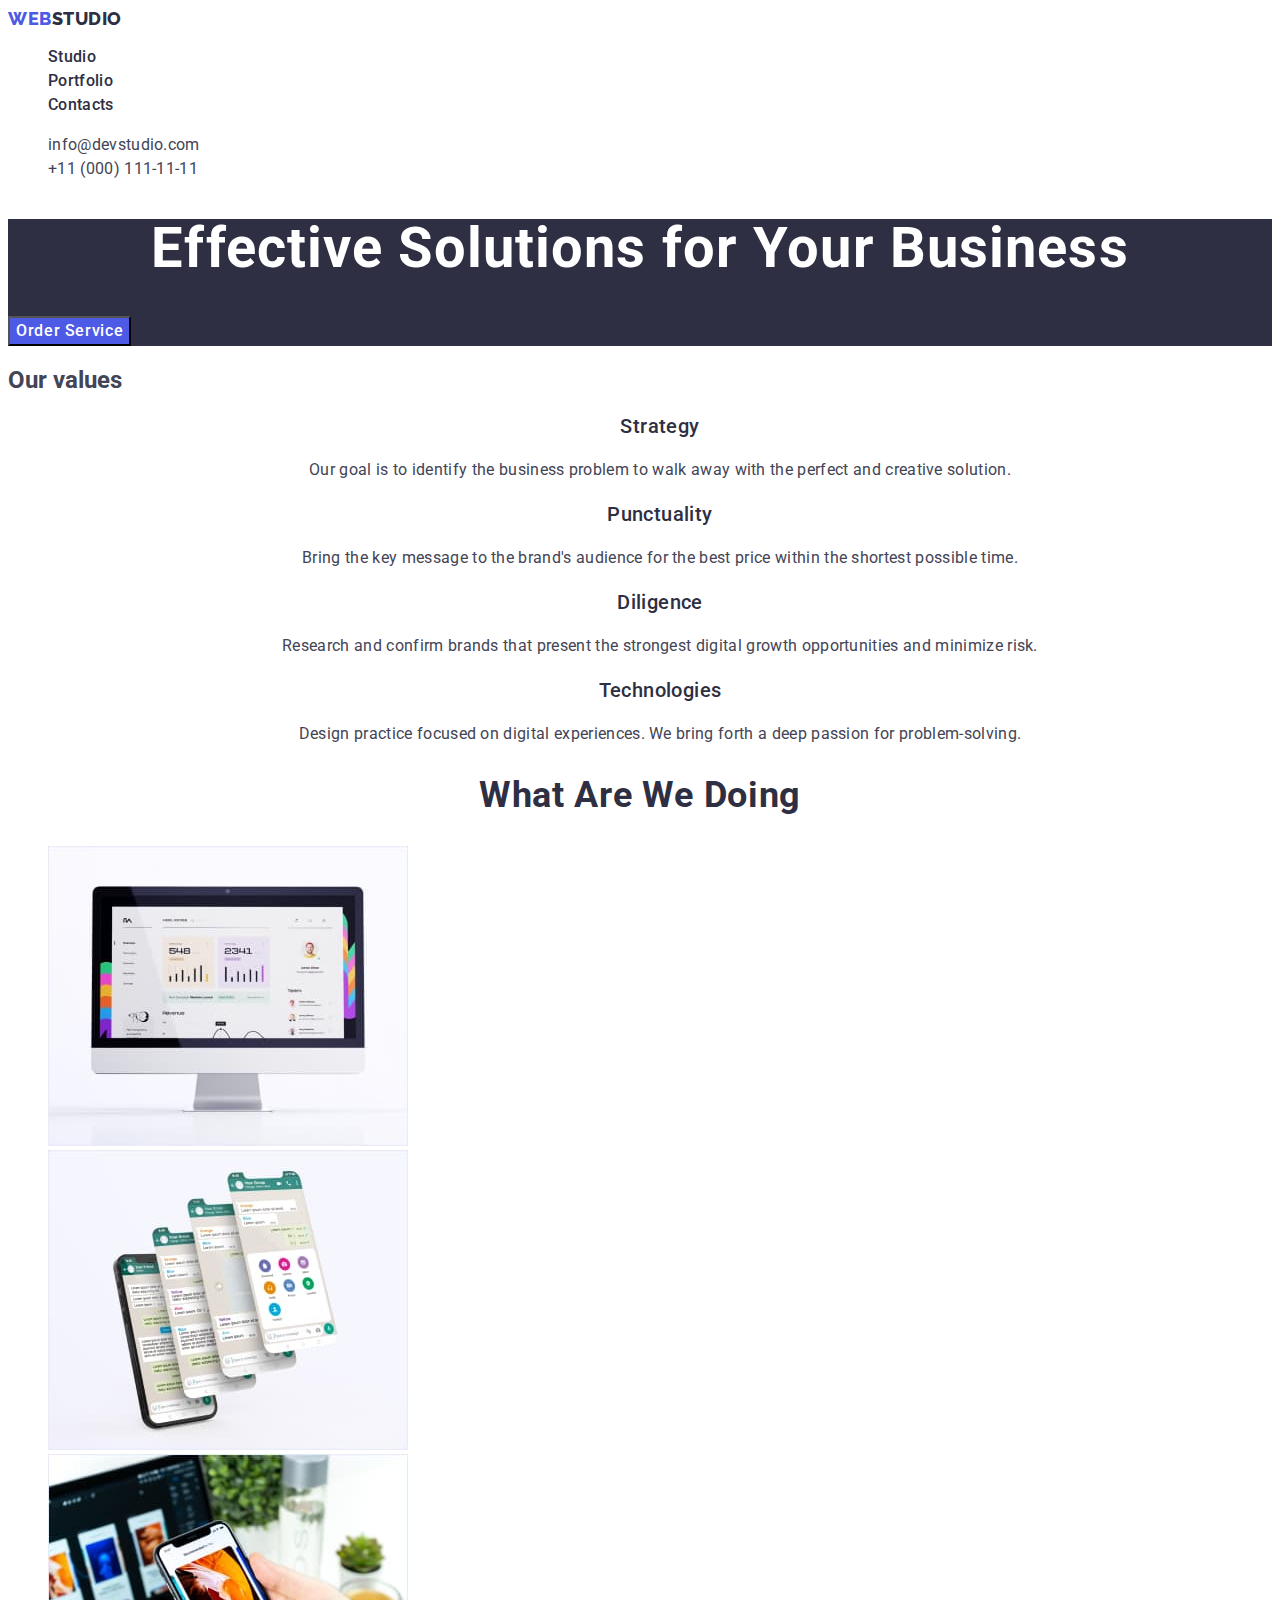
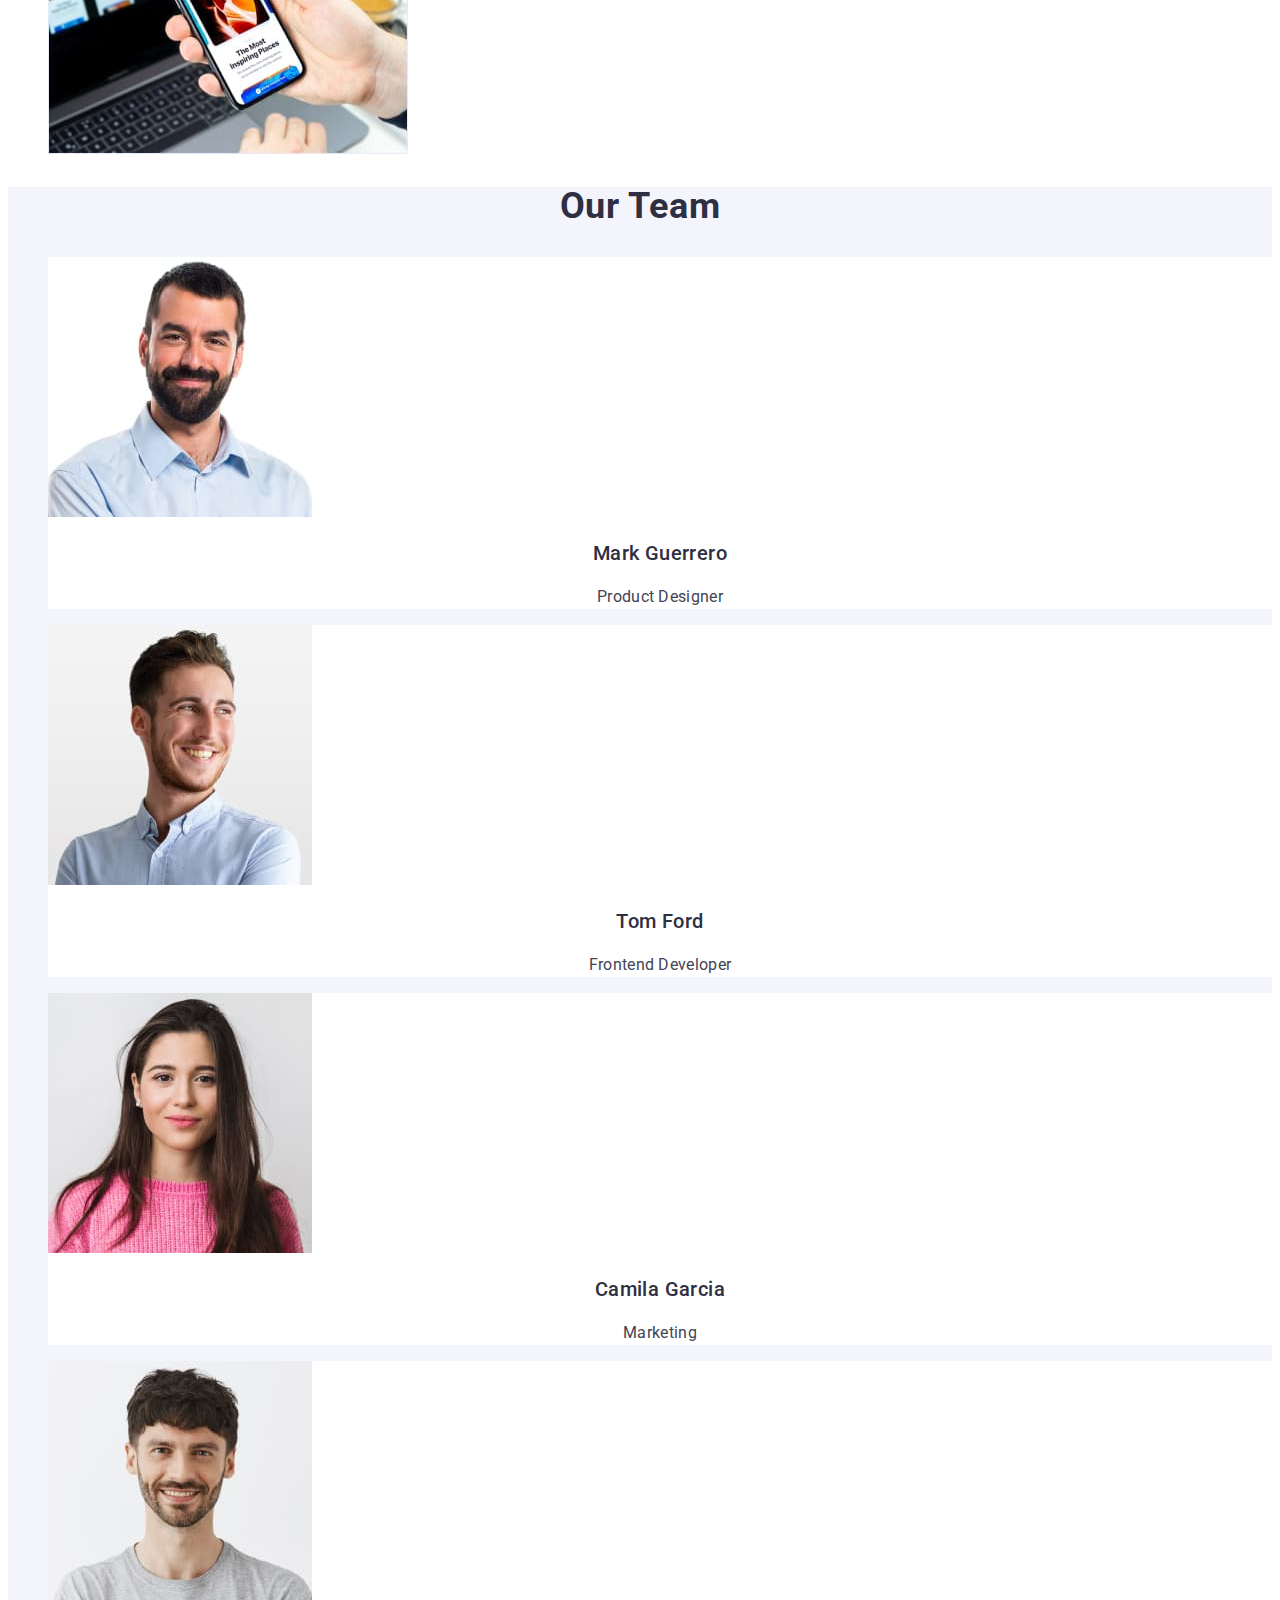
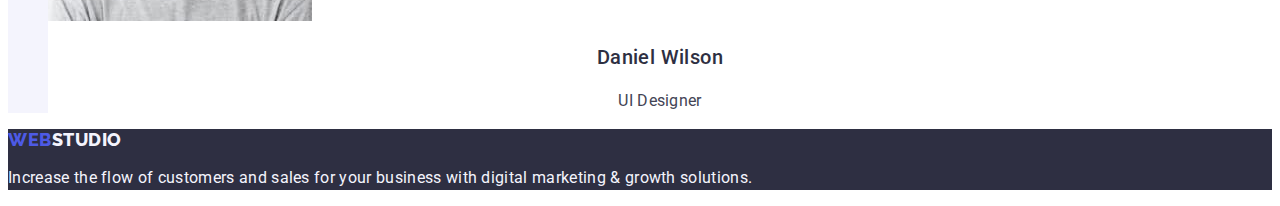
==== index.html @ 51869959 "Initial commit" ====
<!DOCTYPE html>
<html lang="en">
  <head>
    <meta charset="UTF-8" />
    <meta http-equiv="X-UA-Compatible" content="IE=edge" />
    <meta name="viewport" content="width=device-width, initial-scale=1.0" />
    <title>Web Studio</title>
    <link rel="preconnect" href="https://fonts.googleapis.com" />
    <link rel="preconnect" href="https://fonts.gstatic.com" crossorigin />
    <link
      href="https://fonts.googleapis.com/css2?family=Raleway:wght@800&family=Roboto:wght@400;500;700;900&display=swap"
      rel="stylesheet"
    />
    <link rel="stylesheet" href="./css/styles.css" />
  </head>
  <body>
    <!-- HEADER -->
    <header>
      <nav>
        <a class="link logo" href="./index.html"
          >Web<span class="logo-studio">Studio</span></a
        >
        <ul class="list">
          <li>
            <a class="link menu-item" href="./index.html">Studio</a>
          </li>
          <li>
            <a class="link menu-item" href="./portfolio.html">Portfolio</a>
          </li>
          <li>
            <a class="link menu-item" href="">Contacts</a>
          </li>
        </ul>
      </nav>
      <address class="contact">
        <ul class="list contact-list">
          <li>
            <a class="link contact-item" href="mailto:info@devstudio.com"
              >info@devstudio.com</a
            >
          </li>
          <li>
            <a class="link contact-item" href="tel:+110001111111"
              >+11 (000) 111-11-11</a
            >
          </li>
        </ul>
      </address>
    </header>
    <main>
      <!-- HERO -->
      <section class="hero">
        <h1 class="hero-topic">Effective Solutions for Your Business</h1>
        <button class="btn-hero" type="button">Order Service</button>
      </section>
      <!-- VALUES -->
      <section>
        <h2>Our values</h2>
        <ul class="list">
          <li>
            <h3 class="section-secondary-topic">Strategy</h3>
            <p class="section-description">
              Our goal is to identify the business problem to walk away with the
              perfect and creative solution.
            </p>
          </li>
          <li>
            <h3 class="section-secondary-topic">Punctuality</h3>
            <p class="section-description">
              Bring the key message to the brand's audience for the best price
              within the shortest possible time.
            </p>
          </li>
          <li>
            <h3 class="section-secondary-topic">Diligence</h3>
            <p class="section-description">
              Research and confirm brands that present the strongest digital
              growth opportunities and minimize risk.
            </p>
          </li>
          <li>
            <h3 class="section-secondary-topic">Technologies</h3>
            <p class="section-description">
              Design practice focused on digital experiences. We bring forth a
              deep passion for problem-solving.
            </p>
          </li>
        </ul>
      </section>
      <!-- EXAMPLES WORK -->
      <section>
        <h2 class="section-primary-topic">What are we doing</h2>
        <ul class="list">
          <li>
            <img
              src="./images/what_are_we_doing/photo1.jpg"
              alt="Computer monitor with an example of a web page made by our company"
              width="360"
              height="300"
            />
          </li>
          <li>
            <img
              src="./images/what_are_we_doing/photo2.jpg"
              alt="smartphone with an example of an application made by our company"
              width="360"
              height="300"
            />
          </li>
          <li>
            <img
              src="./images/what_are_we_doing/photo3.jpg"
              alt="a laptop and a hand holds a smartphone in which application examples are open, the making of our company"
              width="360"
              height="300"
            />
          </li>
        </ul>
      </section>
      <!-- TEAM -->
      <section class="section-team">
        <h2 class="section-primary-topic">Our Team</h2>
        <ul class="list">
          <li class="team-item">
            <img
              src="./images/our_team/mark_guerrero.jpg"
              alt="photo of a company employee Mark Guerrero"
              width="264"
              height="260"
            />
            <h3 class="section-secondary-topic">Mark Guerrero</h3>
            <p class="section-description">Product Designer</p>
          </li>
          <li class="team-item">
            <img
              src="./images/our_team/tom_ford.jpg"
              alt="photo of a company employee Tom Ford"
              width="264"
              height="260"
            />
            <h3 class="section-secondary-topic">Tom Ford</h3>
            <p class="section-description">Frontend Developer</p>
          </li>
          <li class="team-item">
            <img
              src="./images/our_team/camila_garcia.jpg"
              alt="photo of a company employee Camila Garcia"
              width="264"
              height="260"
            />
            <h3 class="section-secondary-topic">Camila Garcia</h3>
            <p class="section-description">Marketing</p>
          </li>
          <li class="team-item">
            <img
              src="./images/our_team/daniel_wilson.jpg"
              alt="photo of a company employee Daniel Wilson"
              width="264"
              height="260"
            />
            <h3 class="section-secondary-topic">Daniel Wilson</h3>
            <p class="section-description">UI Designer</p>
          </li>
        </ul>
      </section>
    </main>
    <!-- FOOTER -->
    <footer class="footer">
      <a class="link logo" href="./index.html"
        >Web<span class="logo-studio logo-footer">Studio</span></a
      >
      <p class="footer-description">
        Increase the flow of customers and sales for your business with digital
        marketing & growth solutions.
      </p>
    </footer>
  </body>
</html>
---- css/styles.css ----
:root{
    --primary-color: #434455;
    --secondory-color: #2E2F42; 
    --primary-background: #FFFFFF;
    --sekondory-background: #2E2F42;
    --btn-hero-background: #4D5AE5;
    --active-color: #404BBF;
    --section-description-color: #434455;
    --footer-description-color: #F4F4FD;
    --hero-font-color: #FFFFFF;
    --btn-menu-color: #4D5AE5;
    --btn-menu-background: #F4F4FD;
    --active-font-color:#ffffff;
    --logo-font-color:#4d5ae5;
    --section-team-beckground: #F4F4FD;
}

body{
    font-family: 'Roboto', sans-serif;
    background: var(--primary-background);
    color: var(--primary-color);

}

.list {
    list-style: none;
}

.link {
    text-decoration: none;

}

/* ================= HEADER ====================== */
.logo{
    font-family: 'Raleway',sans-serif;
    font-style: normal;
    font-weight: 800;
    font-size: 18px;
    line-height: 1.17;
    letter-spacing: 0.03em;
    text-transform: uppercase;
    color: var(--logo-font-color);
}

.logo-studio{
   color: #2e2f42; 
}

.logo:hover,
.logo:focus {
    color: var(--active-color)
}

.menu-item {
    font-style: normal;
    font-weight: 500;
    font-size: 16px;
    line-height: 1.5;
    letter-spacing: 0.02em;
    color: var(--secondory-color);
}

.menu-item:hover,
.menu-item:focus {
    color: var(--active-color);
}

.contact {
    font-style: normal;
}

.contact-item {
    font-style: normal;
    font-weight: 400;
    font-size: 16px;
    line-height: 1.5;
    letter-spacing: 0.02em;
    color: var(--primary-color);
}
.contact-item:hover,
.contact-item:focus {
    color: var(--active-color);
}
/* ================= /HEADER ====================== */

/* ================= HERO ====================== */
.hero{
    background: var(--sekondory-background);
}
.hero-topic{
    font-style: normal;
    font-weight: 700;
    font-size: 56px;
    line-height: 1.07;
    text-align: center;
    letter-spacing: 0.02em;
    color: var(--hero-font-color);
}

.btn-hero{
    font-family: 'Roboto', sans-serif;
    font-weight: 500;
    font-size: 16px;
    line-height: 1.5;
    letter-spacing: 0.04em;
    color: var(--hero-font-color);
    background: var(--btn-hero-background);
    cursor: pointer;
}

.btn-hero:hover,
.btn-hero:focus {
    background: var(--active-color);
}
/* ================= /HERO ====================== */

/* ================= MAIN ====================== */
.section-secondary-topic{
    font-weight: 500;
    font-size: 20px;
    line-height: 1.2;
    text-align: center;
    letter-spacing: 0.02em;
    text-transform: capitalize;
    color: var(--secondory-color);
}

.section-description{
    font-size: 16px;
    line-height: 1.5;
    text-align: center;
    letter-spacing: 0.02em;
    color: var(--section-description-color);
}


.section-primary-topic{
    font-weight: 700;
    font-size: 36px;
    line-height: 1.11;
    text-align: center;
    letter-spacing: 0.02em;
    text-transform: capitalize;
    color: var(--secondory-color);
}

.section-team {
    background: var(--section-team-beckground);

}

.team-item{
    background-color: #FFFFFF;
}

/* ================= /MAIN ====================== */

/* ================= FOOTER ====================== */
.footer {
    background-color: var(--sekondory-background);
}
.footer-description {
    font-size: 16px;
    line-height: 1.5;
    letter-spacing: 0.02em;
    color: var(--footer-description-color);
}

.logo-footer{
    color:#f4f4fd;
}
/* ================= /FOOTER =====================FOOTER */


/* ================= PORTFOLIO =====================*/
.btn-menu{
    font-family: 'Roboto', sans-serif ;
    font-style: normal;
    font-weight: 500;
    font-size: 16px;
    line-height: 1.5;
    letter-spacing: 0.04em;
    color: var(--btn-menu-color);
    background: var(--btn-menu-background);
    cursor: pointer;
}

.btn-menu:hover,
.btn-menu:focus {
    color: var(--active-font-color);
    background: var(--active-color);
}

/* ================= /PORTFOLIO =====================*/
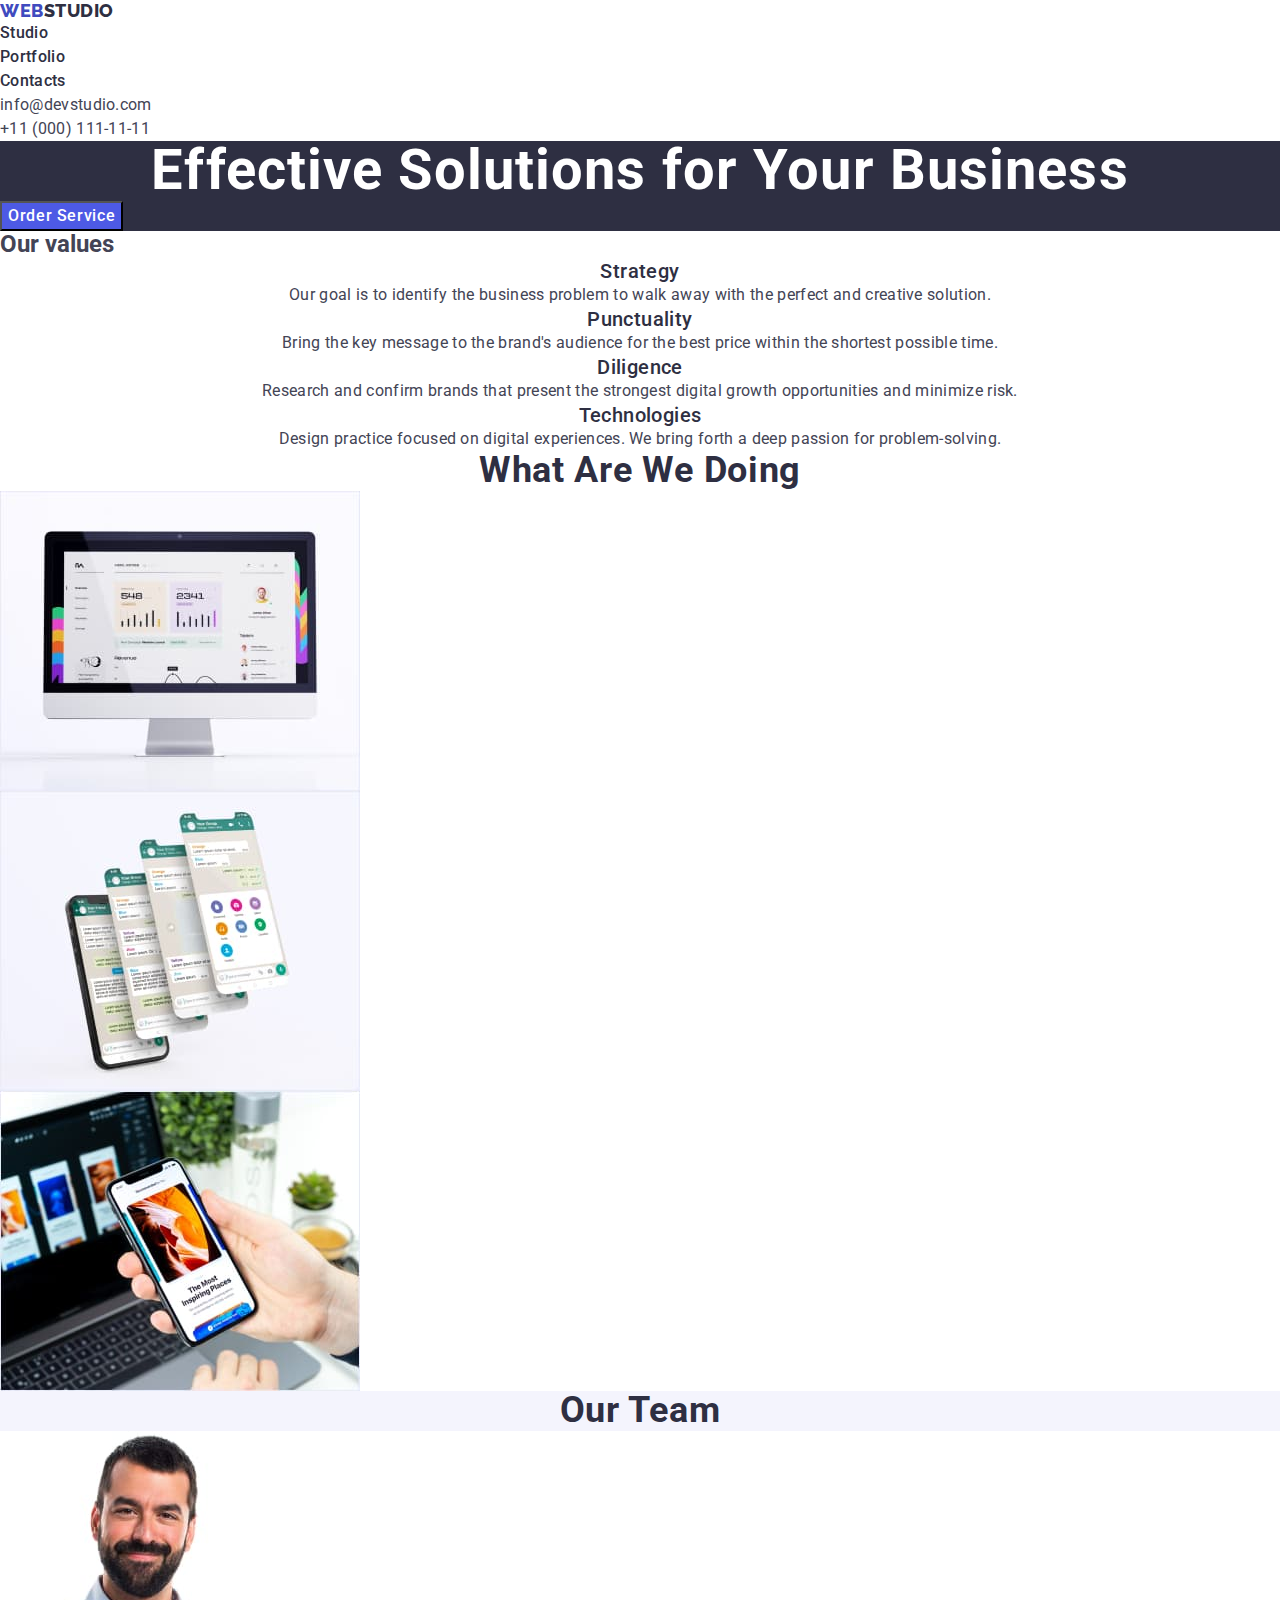
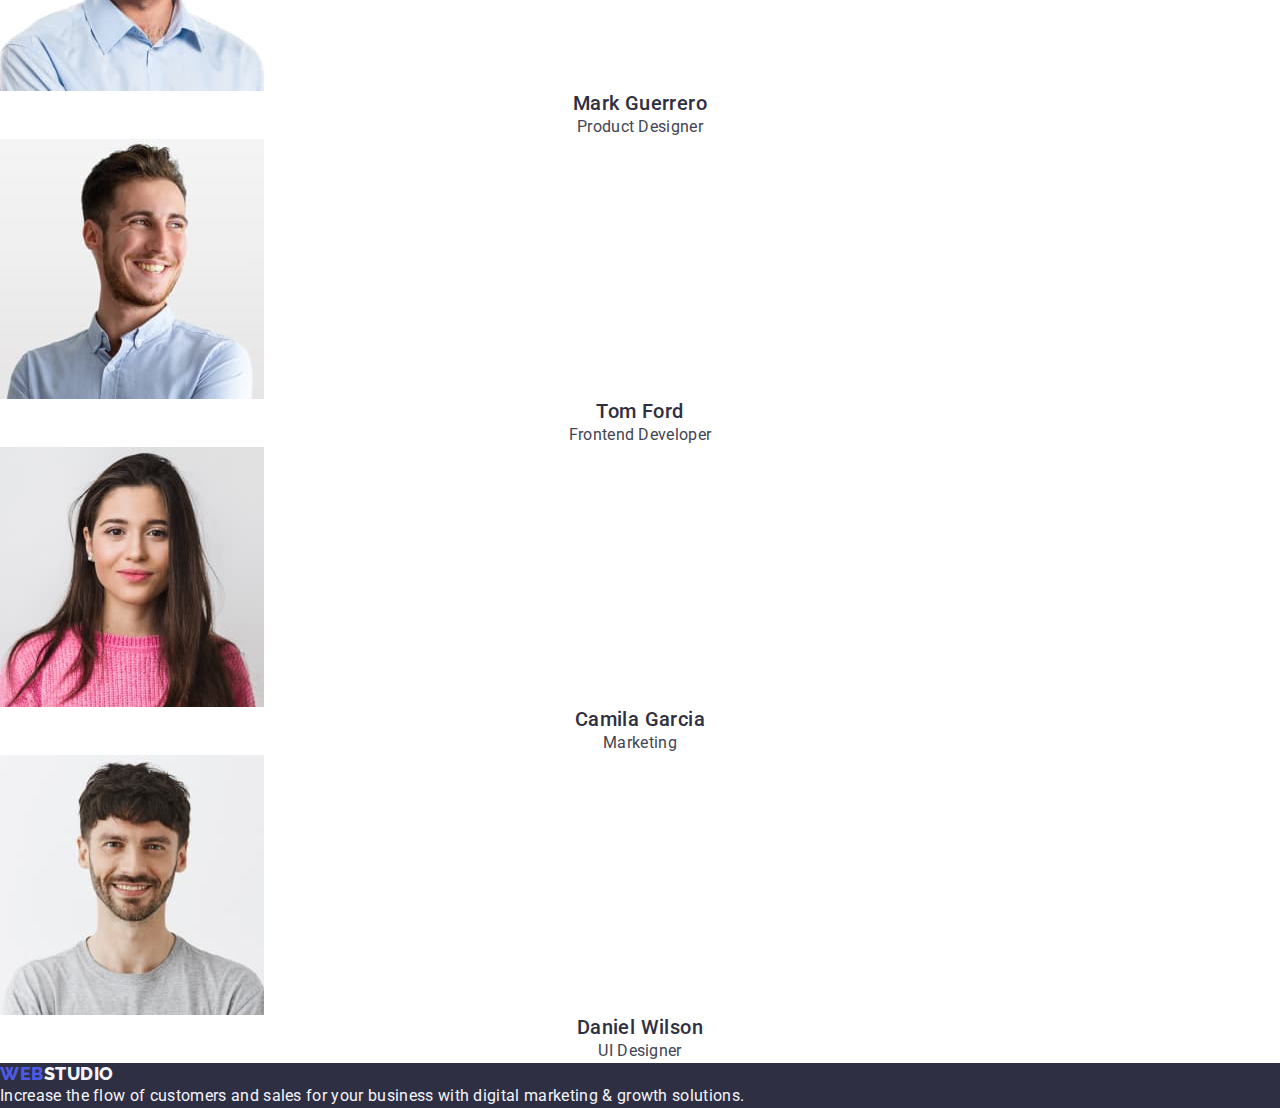
==== commit 5c5fdc88: "add modern-normolize+visually-hidden" ====
--- a/index.html
+++ b/index.html
@@ -11,6 +11,12 @@
       href="https://fonts.googleapis.com/css2?family=Raleway:wght@800&family=Roboto:wght@400;500;700;900&display=swap"
       rel="stylesheet"
     />
+    <link
+      href="
+https://cdn.jsdelivr.net/npm/modern-normalize@2.0.0/modern-normalize.min.css
+"
+      rel="stylesheet"
+    />
     <link rel="stylesheet" href="./css/styles.css" />
   </head>
   <body>
@@ -20,7 +26,7 @@
         <a class="link logo" href="./index.html"
           >Web<span class="logo-studio">Studio</span></a
         >
-        <ul class="list">
+        <ul class="">
           <li>
             <a class="link menu-item" href="./index.html">Studio</a>
           </li>
@@ -33,7 +39,7 @@
         </ul>
       </nav>
       <address class="contact">
-        <ul class="list contact-list">
+        <ul class="contact-list">
           <li>
             <a class="link contact-item" href="mailto:info@devstudio.com"
               >info@devstudio.com</a
@@ -56,7 +62,7 @@
       <!-- VALUES -->
       <section>
         <h2>Our values</h2>
-        <ul class="list">
+        <ul class="">
           <li>
             <h3 class="section-secondary-topic">Strategy</h3>
             <p class="section-description">
@@ -90,7 +96,7 @@
       <!-- EXAMPLES WORK -->
       <section>
         <h2 class="section-primary-topic">What are we doing</h2>
-        <ul class="list">
+        <ul class="">
           <li>
             <img
               src="./images/what_are_we_doing/photo1.jpg"
@@ -120,7 +126,7 @@
       <!-- TEAM -->
       <section class="section-team">
         <h2 class="section-primary-topic">Our Team</h2>
-        <ul class="list">
+        <ul class="">
           <li class="team-item">
             <img
               src="./images/our_team/mark_guerrero.jpg"
--- a/css/styles.css
+++ b/css/styles.css
@@ -15,21 +15,53 @@
     --section-team-beckground: #F4F4FD;
 }
 
-body{
+body {
     font-family: 'Roboto', sans-serif;
     background: var(--primary-background);
     color: var(--primary-color);
-
-}
-
-.list {
-    list-style: none;
-}
+}
+
+/* ======================== RESET ================= */
 
 .link {
     text-decoration: none;
-
-}
+    color: currentColor;
+}
+
+button {
+    color: currentColor;
+    cursor: pointer;
+}
+
+h1, h2, h3, h4, h5, h6, p {
+    margin: 0;
+}
+
+ul, ol {
+    list-style: none;
+    margin: 0;
+    padding: 0;
+}
+
+img {
+    display: block;
+}
+
+.visually-hidden {
+    position: absolute;
+    width: 1px;
+    height: 1px;
+    margin: -1px;
+    border: 0;
+    padding: 0;
+
+    white-space: nowrap;
+    clip-path: inset(100%);
+    clip: rect(0 0 0 0);
+    overflow: hidden;
+}
+/* ======================== /RESET ================= */
+
 
 /* ================= HEADER ====================== */
 .logo{
@@ -106,7 +138,7 @@
     letter-spacing: 0.04em;
     color: var(--hero-font-color);
     background: var(--btn-hero-background);
-    cursor: pointer;
+    
 }
 
 .btn-hero:hover,
@@ -183,7 +215,7 @@
     letter-spacing: 0.04em;
     color: var(--btn-menu-color);
     background: var(--btn-menu-background);
-    cursor: pointer;
+    
 }
 
 .btn-menu:hover,
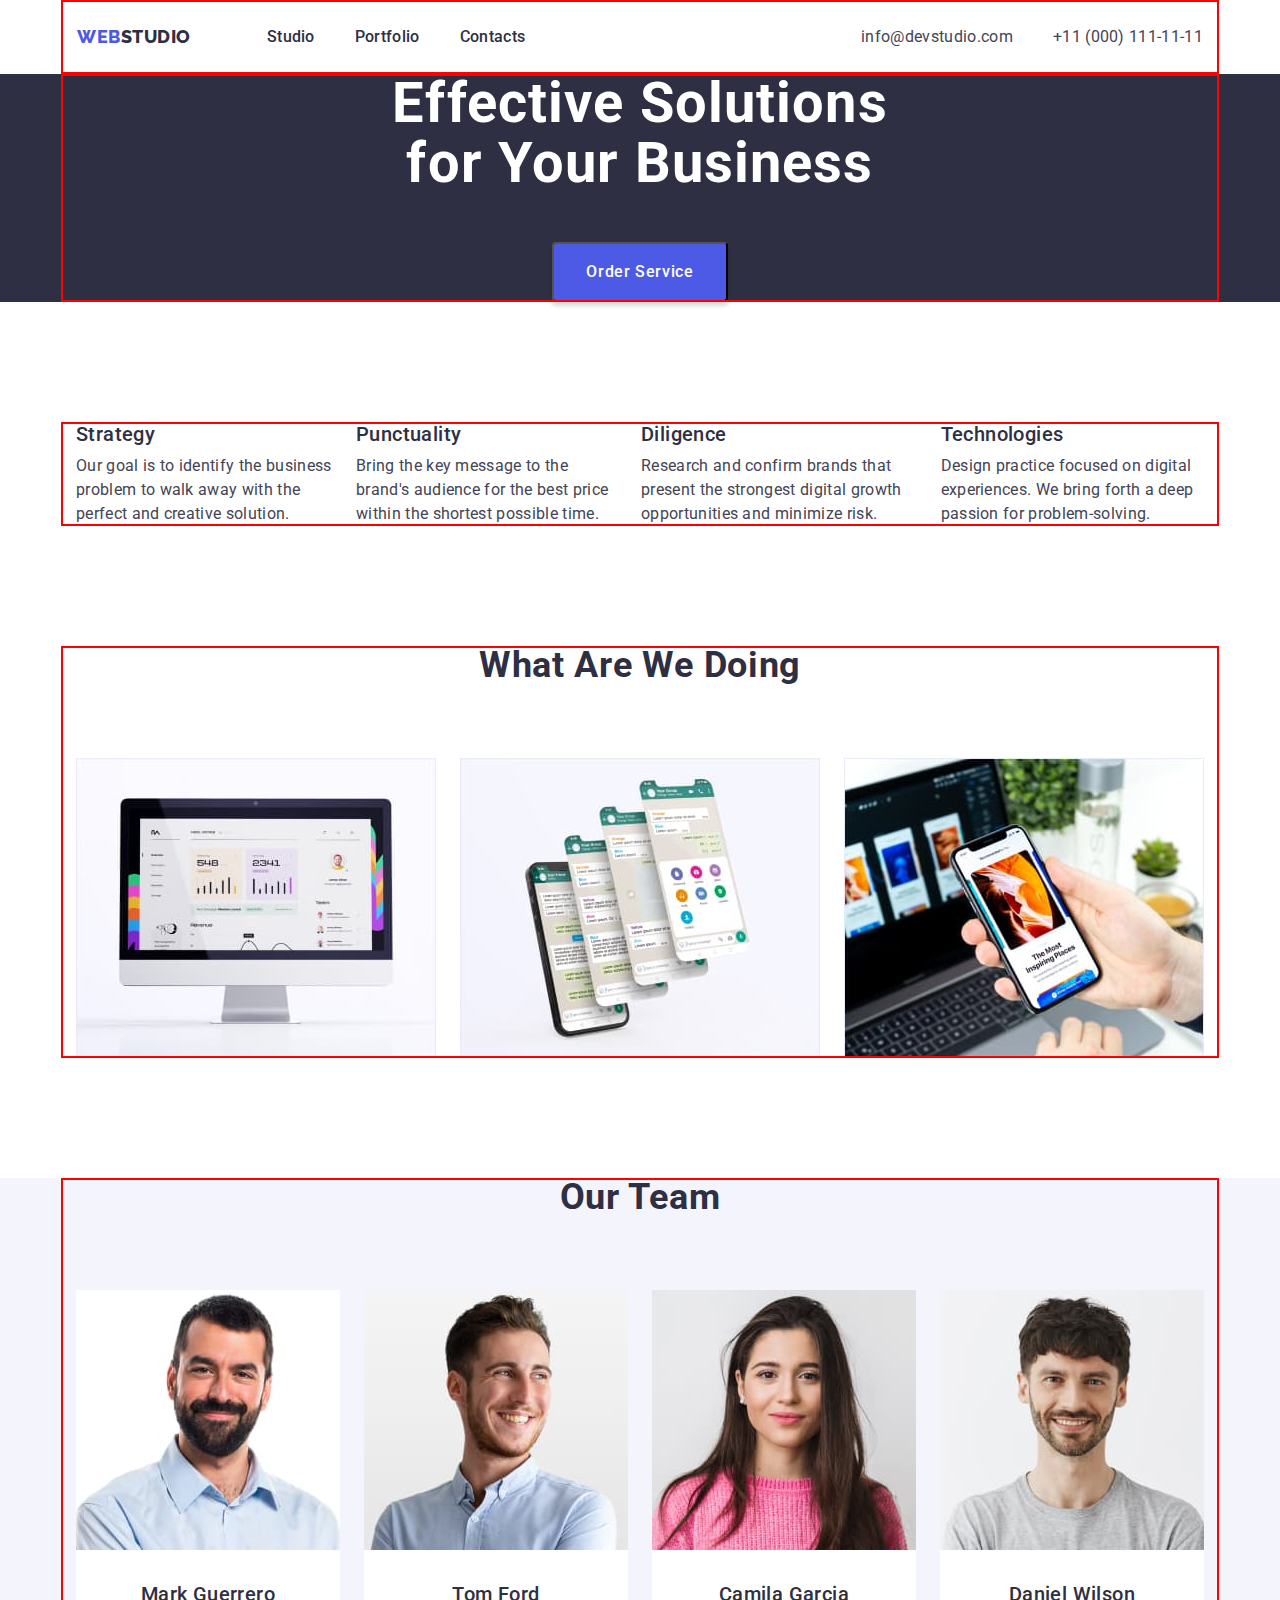
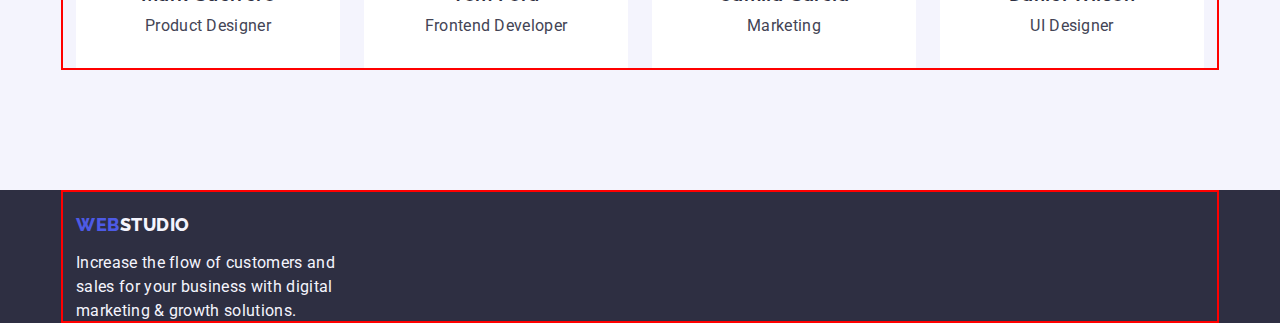
==== commit 588d8848: "add flex" ====
--- a/index.html
+++ b/index.html
@@ -21,164 +21,196 @@
   </head>
   <body>
     <!-- HEADER -->
-    <header>
-      <nav>
-        <a class="link logo" href="./index.html"
-          >Web<span class="logo-studio">Studio</span></a
-        >
-        <ul class="">
-          <li>
-            <a class="link menu-item" href="./index.html">Studio</a>
-          </li>
-          <li>
-            <a class="link menu-item" href="./portfolio.html">Portfolio</a>
-          </li>
-          <li>
-            <a class="link menu-item" href="">Contacts</a>
-          </li>
-        </ul>
-      </nav>
-      <address class="contact">
-        <ul class="contact-list">
-          <li>
-            <a class="link contact-item" href="mailto:info@devstudio.com"
-              >info@devstudio.com</a
-            >
-          </li>
-          <li>
-            <a class="link contact-item" href="tel:+110001111111"
-              >+11 (000) 111-11-11</a
-            >
-          </li>
-        </ul>
-      </address>
+    <header class="">
+      <div class="header conteiner">
+        <nav class="nav">
+          <a class="link logo" href="./index.html"
+            >Web<span class="logo-studio">Studio</span></a
+          >
+          <ul class="nav-menu">
+            <li class="nav-item">
+              <a class="link menu-item" href="./index.html">Studio</a>
+            </li>
+            <li class="nav-item">
+              <a class="link menu-item" href="./portfolio.html">Portfolio</a>
+            </li>
+            <li class="nav-item">
+              <a class="link menu-item" href="">Contacts</a>
+            </li>
+          </ul>
+        </nav>
+        <address class="contact">
+          <ul class="contact-list">
+            <li class="contact-info">
+              <a class="link contact-item" href="mailto:info@devstudio.com"
+                >info@devstudio.com</a
+              >
+            </li>
+            <li class="contact-info">
+              <a class="link contact-item" href="tel:+110001111111"
+                >+11 (000) 111-11-11</a
+              >
+            </li>
+          </ul>
+        </address>
+      </div>
     </header>
     <main>
       <!-- HERO -->
-      <section class="hero">
-        <h1 class="hero-topic">Effective Solutions for Your Business</h1>
-        <button class="btn-hero" type="button">Order Service</button>
+      <section class="hero-bgr">
+        <div class="hero conteiner">
+          <h1 class="hero-topic">Effective Solutions for Your Business</h1>
+          <button class="btn-hero" type="button">Order Service</button>
+        </div>
       </section>
       <!-- VALUES -->
-      <section>
-        <h2>Our values</h2>
-        <ul class="">
-          <li>
-            <h3 class="section-secondary-topic">Strategy</h3>
-            <p class="section-description">
-              Our goal is to identify the business problem to walk away with the
-              perfect and creative solution.
-            </p>
-          </li>
-          <li>
-            <h3 class="section-secondary-topic">Punctuality</h3>
-            <p class="section-description">
-              Bring the key message to the brand's audience for the best price
-              within the shortest possible time.
-            </p>
-          </li>
-          <li>
-            <h3 class="section-secondary-topic">Diligence</h3>
-            <p class="section-description">
-              Research and confirm brands that present the strongest digital
-              growth opportunities and minimize risk.
-            </p>
-          </li>
-          <li>
-            <h3 class="section-secondary-topic">Technologies</h3>
-            <p class="section-description">
-              Design practice focused on digital experiences. We bring forth a
-              deep passion for problem-solving.
-            </p>
-          </li>
-        </ul>
+      <section class="values section">
+        <div class="values conteiner">
+          <h2 class="visually-hidden">Our values</h2>
+          <ul class="values-list card-set">
+            <li class="card-set-items">
+              <h3 class="values-topic section-secondary-topic">Strategy</h3>
+              <p class="section-description">
+                Our goal is to identify the business problem to walk away with
+                the perfect and creative solution.
+              </p>
+            </li>
+            <li class="card-set-items">
+              <h3 class="values-topic section-secondary-topic">Punctuality</h3>
+              <p class="section-description">
+                Bring the key message to the brand's audience for the best price
+                within the shortest possible time.
+              </p>
+            </li>
+            <li class="card-set-items">
+              <h3 class="values-topic section-secondary-topic">Diligence</h3>
+              <p class="section-description">
+                Research and confirm brands that present the strongest digital
+                growth opportunities and minimize risk.
+              </p>
+            </li>
+            <li class="card-set-items">
+              <h3 class="values-topic section-secondary-topic">Technologies</h3>
+              <p class="section-description">
+                Design practice focused on digital experiences. We bring forth a
+                deep passion for problem-solving.
+              </p>
+            </li>
+          </ul>
+        </div>
       </section>
       <!-- EXAMPLES WORK -->
-      <section>
-        <h2 class="section-primary-topic">What are we doing</h2>
-        <ul class="">
-          <li>
-            <img
-              src="./images/what_are_we_doing/photo1.jpg"
-              alt="Computer monitor with an example of a web page made by our company"
-              width="360"
-              height="300"
-            />
-          </li>
-          <li>
-            <img
-              src="./images/what_are_we_doing/photo2.jpg"
-              alt="smartphone with an example of an application made by our company"
-              width="360"
-              height="300"
-            />
-          </li>
-          <li>
-            <img
-              src="./images/what_are_we_doing/photo3.jpg"
-              alt="a laptop and a hand holds a smartphone in which application examples are open, the making of our company"
-              width="360"
-              height="300"
-            />
-          </li>
-        </ul>
+      <section class="section">
+        <div class="examples-work conteiner">
+          <h2 class="examples-work-topic section-primary-topic">
+            What are we doing
+          </h2>
+          <ul class="examples-work-list card-set">
+            <li class="card-set-items">
+              <img
+                src="./images/what_are_we_doing/photo1.jpg"
+                alt="Computer monitor with an example of a web page made by our company"
+                width="360"
+                height="300"
+              />
+            </li>
+            <li class="card-set-items">
+              <img
+                src="./images/what_are_we_doing/photo2.jpg"
+                alt="smartphone with an example of an application made by our company"
+                width="360"
+                height="300"
+              />
+            </li>
+            <li class="card-set-items">
+              <img
+                src="./images/what_are_we_doing/photo3.jpg"
+                alt="a laptop and a hand holds a smartphone in which application examples are open, the making of our company"
+                width="360"
+                height="300"
+              />
+            </li>
+          </ul>
+        </div>
       </section>
       <!-- TEAM -->
-      <section class="section-team">
-        <h2 class="section-primary-topic">Our Team</h2>
-        <ul class="">
-          <li class="team-item">
-            <img
-              src="./images/our_team/mark_guerrero.jpg"
-              alt="photo of a company employee Mark Guerrero"
-              width="264"
-              height="260"
-            />
-            <h3 class="section-secondary-topic">Mark Guerrero</h3>
-            <p class="section-description">Product Designer</p>
-          </li>
-          <li class="team-item">
-            <img
-              src="./images/our_team/tom_ford.jpg"
-              alt="photo of a company employee Tom Ford"
-              width="264"
-              height="260"
-            />
-            <h3 class="section-secondary-topic">Tom Ford</h3>
-            <p class="section-description">Frontend Developer</p>
-          </li>
-          <li class="team-item">
-            <img
-              src="./images/our_team/camila_garcia.jpg"
-              alt="photo of a company employee Camila Garcia"
-              width="264"
-              height="260"
-            />
-            <h3 class="section-secondary-topic">Camila Garcia</h3>
-            <p class="section-description">Marketing</p>
-          </li>
-          <li class="team-item">
-            <img
-              src="./images/our_team/daniel_wilson.jpg"
-              alt="photo of a company employee Daniel Wilson"
-              width="264"
-              height="260"
-            />
-            <h3 class="section-secondary-topic">Daniel Wilson</h3>
-            <p class="section-description">UI Designer</p>
-          </li>
-        </ul>
+      <section class="section-team section">
+        <div class="team conteiner">
+          <h2 class="team-topic section-primary-topic">Our Team</h2>
+          <ul class="card-set">
+            <li class="team-item card-set-items">
+              <img
+                src="./images/our_team/mark_guerrero.jpg"
+                alt="photo of a company employee Mark Guerrero"
+                width="264"
+                height="260"
+              />
+              <div class="team-wraper">
+                <h3 class="team-name section-secondary-topic text-center">
+                  Mark Guerrero
+                </h3>
+                <p class="section-description text-center">Product Designer</p>
+              </div>
+            </li>
+            <li class="team-item card-set-items">
+              <img
+                src="./images/our_team/tom_ford.jpg"
+                alt="photo of a company employee Tom Ford"
+                width="264"
+                height="260"
+              />
+              <div class="team-wraper">
+                <h3 class="team-name section-secondary-topic text-center">
+                  Tom Ford
+                </h3>
+                <p class="section-description text-center">
+                  Frontend Developer
+                </p>
+              </div>
+            </li>
+            <li class="team-item card-set-items">
+              <img
+                src="./images/our_team/camila_garcia.jpg"
+                alt="photo of a company employee Camila Garcia"
+                width="264"
+                height="260"
+              />
+              <div class="team-wraper">
+                <h3 class="team-name section-secondary-topic text-center">
+                  Camila Garcia
+                </h3>
+                <p class="section-description text-center">Marketing</p>
+              </div>
+            </li>
+            <li class="team-item card-set-items">
+              <img
+                src="./images/our_team/daniel_wilson.jpg"
+                alt="photo of a company employee Daniel Wilson"
+                width="264"
+                height="260"
+              />
+              <div class="team-wraper">
+                <h3 class="team-name section-secondary-topic text-center">
+                  Daniel Wilson
+                </h3>
+                <p class="section-description text-center">UI Designer</p>
+              </div>
+            </li>
+          </ul>
+        </div>
       </section>
     </main>
     <!-- FOOTER -->
-    <footer class="footer">
-      <a class="link logo" href="./index.html"
-        >Web<span class="logo-studio logo-footer">Studio</span></a
-      >
-      <p class="footer-description">
-        Increase the flow of customers and sales for your business with digital
-        marketing & growth solutions.
-      </p>
+    <footer class="footer-bgr">
+      <div class="footer conteiner">
+        <a class="link logo indent-footer-logo" href="./index.html"
+          >Web<span class="logo-studio logo-footer">Studio</span></a
+        >
+        <p class="footer-description">
+          Increase the flow of customers and sales for your business with
+          digital marketing & growth solutions.
+        </p>
+      </div>
     </footer>
   </body>
 </html>
--- a/css/styles.css
+++ b/css/styles.css
@@ -13,6 +13,13 @@
     --active-font-color:#ffffff;
     --logo-font-color:#4d5ae5;
     --section-team-beckground: #F4F4FD;
+    --cornflower: #E7E9FC;
+
+    /* others */
+
+    --btn-border-radsus: 4px;
+    --indend: 24px;
+    --items: 4;
 }
 
 body {
@@ -45,6 +52,8 @@
 
 img {
     display: block;
+    max-width: 100%;
+    height: auto;
 }
 
 .visually-hidden {
@@ -63,8 +72,71 @@
 /* ======================== /RESET ================= */
 
 
+
+.values {
+    padding-top: 120px;
+}
+.conteiner {
+    width: 1158px;
+    padding: 0 15px;
+    margin: 0 auto;
+    outline: 2px solid red;
+    outline-offset: -2px;
+
+}
+
+.section {
+    padding-bottom: 120px;
+}  
+
+.portfolio-section {
+    padding-top: 96px;
+    padding-bottom: 120px;
+}
+
+.text-center {
+    text-align: center;
+}
+
+/* flex grid*/
+
+.card-set {
+    display: flex;
+    flex-wrap: wrap;
+    gap: var(--indent, 24px);
+}
+
+.card-set-items{
+    flex-basis: calc((100% - var(--indent, 24px)) * (var(--items, 4) -1) / var(--items, 4));
+}
+
+
 /* ================= HEADER ====================== */
+
+.header {
+    border: 1px solid var(--cornflower);
+}
+
+.header {
+    display: flex;
+    align-items: center;
+    
+}
+
+.nav {
+    display: flex;
+    align-items: center;
+}
+
+
 .logo{
+    display: block;
+    padding-top: 24px;
+    padding-bottom: 24px;
+    margin-right: 76px;
+
+    color: var(--logo-font-color);
+
     font-family: 'Raleway',sans-serif;
     font-style: normal;
     font-weight: 800;
@@ -72,7 +144,7 @@
     line-height: 1.17;
     letter-spacing: 0.03em;
     text-transform: uppercase;
-    color: var(--logo-font-color);
+    
 }
 
 .logo-studio{
@@ -84,13 +156,29 @@
     color: var(--active-color)
 }
 
+.nav-menu {
+    display: flex;
+    align-items: center;
+}
+
+.nav-menu .nav-item+.nav-item {
+    margin-left: 40px;
+}
+
 .menu-item {
+    display: block;
+    padding-top: 24px;
+    padding-bottom: 24px;
+
+    color: var(--secondory-color);
+
+
     font-style: normal;
     font-weight: 500;
     font-size: 16px;
     line-height: 1.5;
     letter-spacing: 0.02em;
-    color: var(--secondory-color);
+    
 }
 
 .menu-item:hover,
@@ -99,45 +187,85 @@
 }
 
 .contact {
-    font-style: normal;
-}
+    margin-left: auto;
+    font-style: normal;
+}
+
+.contact-list {
+    display: flex;
+}
+
+
+
+
+.contact .contact-info + .contact-info {
+    margin-left: 40px;
+}
+
 
 .contact-item {
+    display: block;
+    padding-top: 24px;
+    padding-bottom: 24px;
+
+    letter-spacing: 0.02em;
+    color: var(--primary-color);
+
+
     font-style: normal;
     font-weight: 400;
     font-size: 16px;
     line-height: 1.5;
-    letter-spacing: 0.02em;
-    color: var(--primary-color);
 }
 .contact-item:hover,
 .contact-item:focus {
     color: var(--active-color);
 }
+
 /* ================= /HEADER ====================== */
 
 /* ================= HERO ====================== */
-.hero{
+.hero-bgr{
     background: var(--sekondory-background);
-}
+    text-align: center;
+}
+
 .hero-topic{
+    display: block;
+    width: 496px;
+    margin: 0 auto;
+    margin-bottom: 48px;
+
+    color: var(--hero-font-color);
+
     font-style: normal;
     font-weight: 700;
     font-size: 56px;
     line-height: 1.07;
-    text-align: center;
-    letter-spacing: 0.02em;
+    letter-spacing: 0.02em;
+    
+}
+
+.btn-hero{
+    display: inline-block;
+    min-width: 169px;
+    min-height: 56px;
+    padding: 16px 32px;
+
+    border-radius: var(--btn-border-radsus);
+    background: var(--logo-font-color);
+    box-shadow: 0px 4px 4px 0px rgba(0, 0, 0, 0.15);
+
     color: var(--hero-font-color);
-}
-
-.btn-hero{
+    background: var(--btn-hero-background);
+
     font-family: 'Roboto', sans-serif;
     font-weight: 500;
     font-size: 16px;
     line-height: 1.5;
     letter-spacing: 0.04em;
-    color: var(--hero-font-color);
-    background: var(--btn-hero-background);
+
+   
     
 }
 
@@ -152,7 +280,6 @@
     font-weight: 500;
     font-size: 20px;
     line-height: 1.2;
-    text-align: center;
     letter-spacing: 0.02em;
     text-transform: capitalize;
     color: var(--secondory-color);
@@ -161,7 +288,6 @@
 .section-description{
     font-size: 16px;
     line-height: 1.5;
-    text-align: center;
     letter-spacing: 0.02em;
     color: var(--section-description-color);
 }
@@ -186,13 +312,47 @@
     background-color: #FFFFFF;
 }
 
+
+
+.values-list {
+    flex-wrap: nowrap;
+}
+.values-topic {
+    margin-bottom: 8px;
+}
+
+.examples-work-list{
+    --items: 3;
+}
+
+.examples-work-topic{
+    margin-bottom: 72px;
+}
+
+.team-topic {
+    margin-bottom: 72px;
+}
+
+.team-wraper{
+    padding: 32px 10px;
+}
+
+.team-name {
+    margin-bottom: 8px;
+}
 /* ================= /MAIN ====================== */
 
 /* ================= FOOTER ====================== */
+.footer-bgr {
+    background-color: var(--sekondory-background);
+}
+
 .footer {
-    background-color: var(--sekondory-background);
+    display: flex;
+    flex-direction: column;
 }
 .footer-description {
+    max-width: 264px;
     font-size: 16px;
     line-height: 1.5;
     letter-spacing: 0.02em;
@@ -202,19 +362,41 @@
 .logo-footer{
     color:#f4f4fd;
 }
+
+.indent-footer-logo {
+    padding-bottom: 0;
+    margin-bottom: 16px;
+}
 /* ================= /FOOTER =====================FOOTER */
 
 
 /* ================= PORTFOLIO =====================*/
+.btn-list {
+    --items: 5;
+    justify-content: center;
+    align-items: center;
+    margin-bottom: 72px;
+}
+
 .btn-menu{
-    font-family: 'Roboto', sans-serif ;
-    font-style: normal;
-    font-weight: 500;
-    font-size: 16px;
-    line-height: 1.5;
-    letter-spacing: 0.04em;
+
+    min-width: 69px;
+    min-height: 48px;
+    padding: 12px 24px;
+
+
+    border-radius: var(--btn-border-radsus);
+    border: 1px solid var(--cornflower);
+
     color: var(--btn-menu-color);
     background: var(--btn-menu-background);
+
+    font-family: 'Roboto', sans-serif ;
+    font-style: normal;
+    font-weight: 500;
+    font-size: 16px;
+    line-height: 1.5;
+    letter-spacing: 0.04em;
     
 }
 
@@ -222,6 +404,18 @@
 .btn-menu:focus {
     color: var(--active-font-color);
     background: var(--active-color);
-}
-
+    box-shadow: 0px 2px 2px 0px rgba(0, 0, 0, 0.12), 0px 2px 1px 0px rgba(0, 0, 0, 0.08), 0px 3px 1px 0px rgba(0, 0, 0, 0.10);
+}
+
+.example-list {
+    --items: 3;
+}
+
+.example-item-wrape {
+    padding: 32px 10px;
+}
+
+.examle-item-topic{
+    margin-bottom: 8px;
+}
 /* ================= /PORTFOLIO =====================*/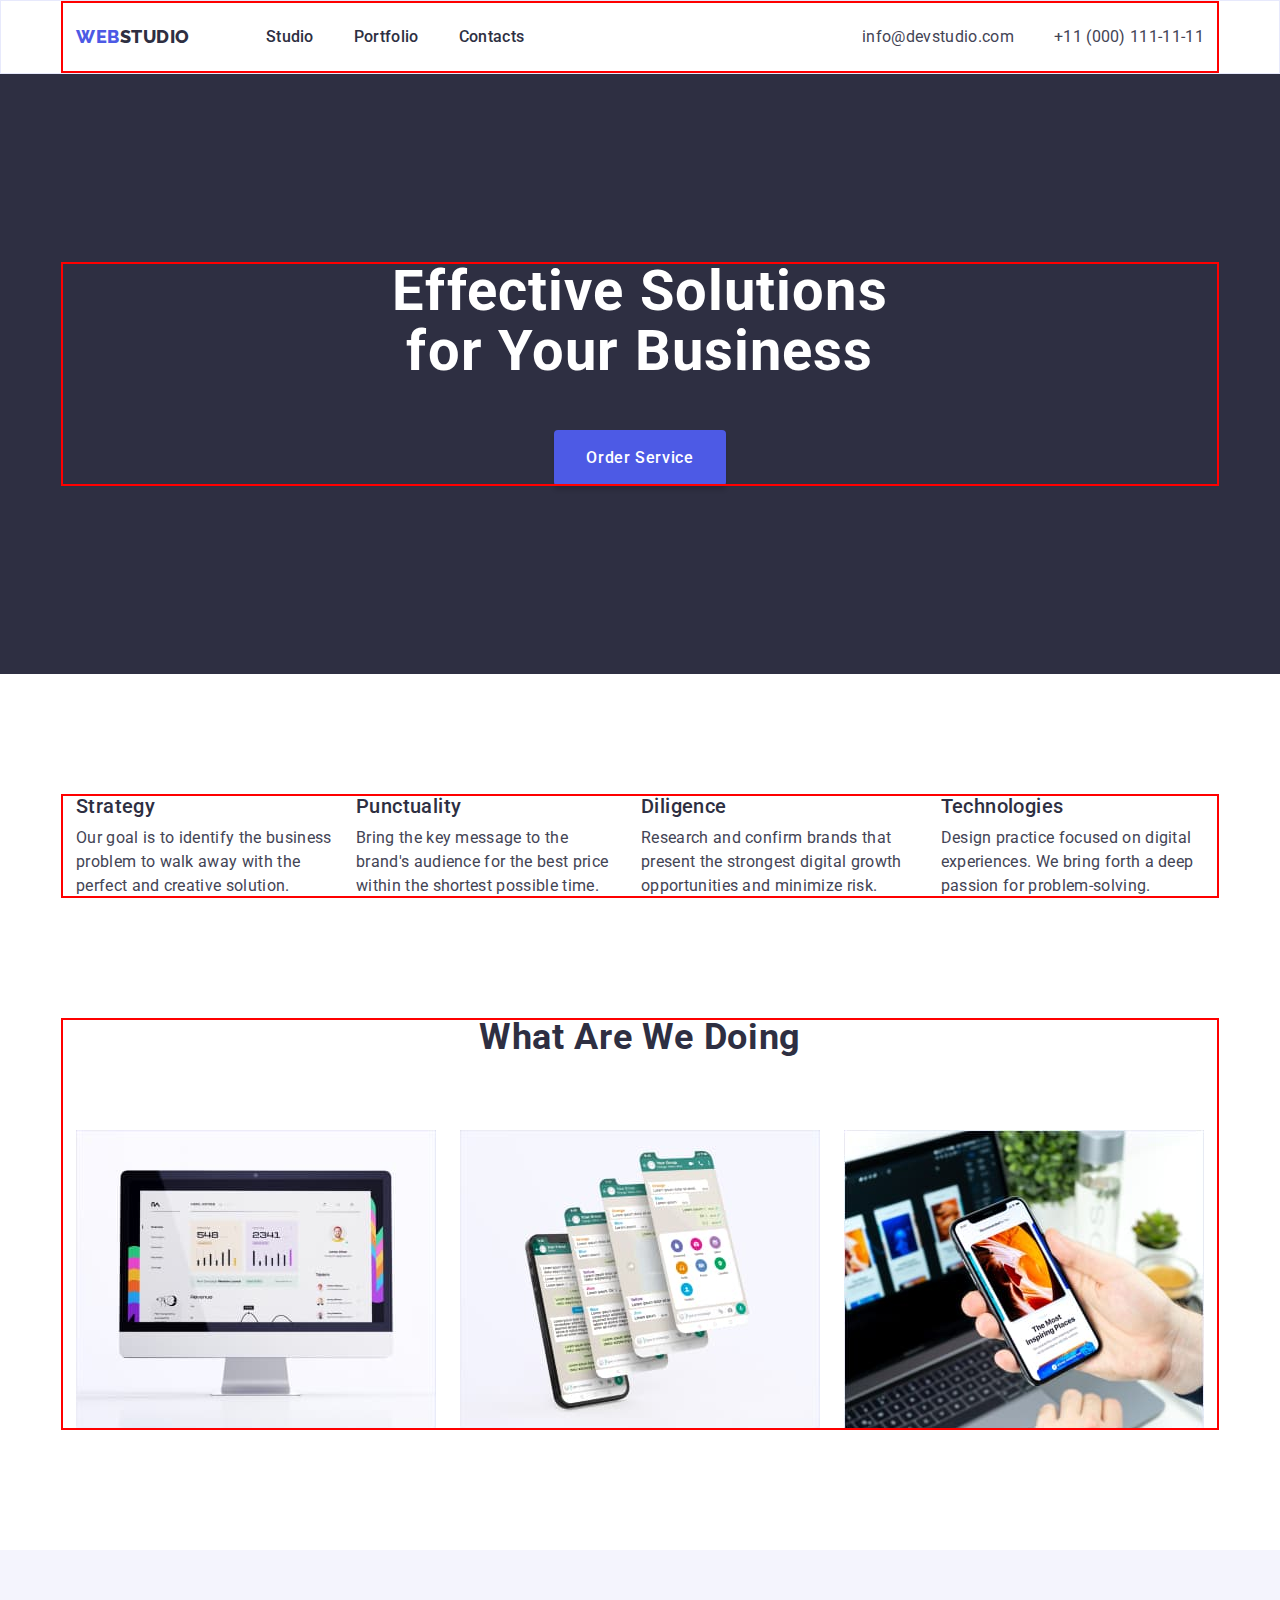
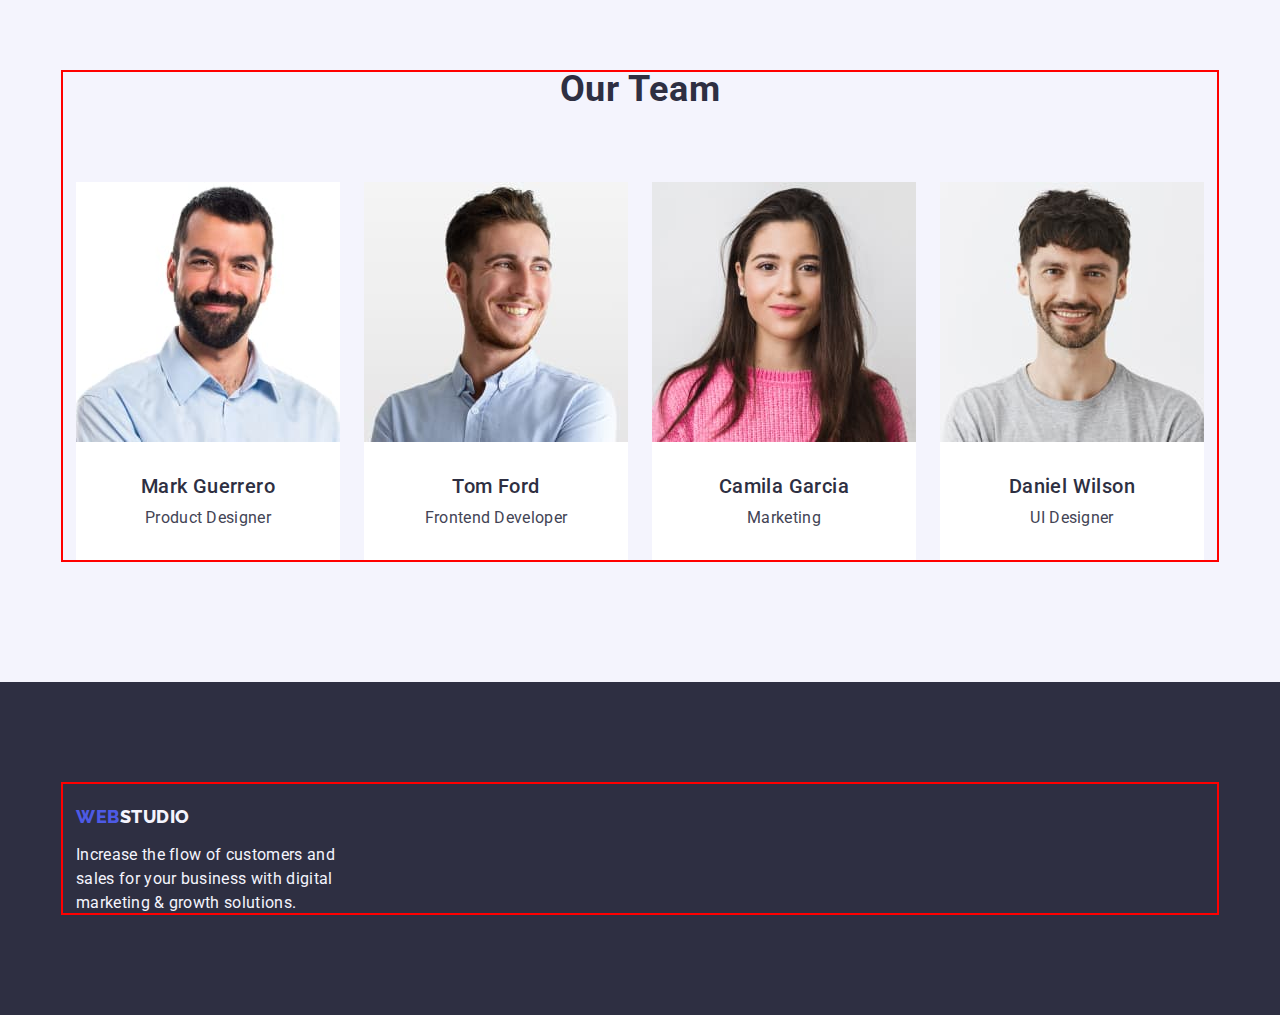
==== commit ed98c438: "fixed HW" ====
--- a/index.html
+++ b/index.html
@@ -12,17 +12,17 @@
       rel="stylesheet"
     />
     <link
+      rel="stylesheet"
       href="
 https://cdn.jsdelivr.net/npm/modern-normalize@2.0.0/modern-normalize.min.css
 "
-      rel="stylesheet"
     />
     <link rel="stylesheet" href="./css/styles.css" />
   </head>
   <body>
     <!-- HEADER -->
-    <header class="">
-      <div class="header conteiner">
+    <header class="header">
+      <div class="header-wrap container">
         <nav class="nav">
           <a class="link logo" href="./index.html"
             >Web<span class="logo-studio">Studio</span></a
@@ -58,14 +58,14 @@
     <main>
       <!-- HERO -->
       <section class="hero-bgr">
-        <div class="hero conteiner">
+        <div class="hero container">
           <h1 class="hero-topic">Effective Solutions for Your Business</h1>
           <button class="btn-hero" type="button">Order Service</button>
         </div>
       </section>
       <!-- VALUES -->
       <section class="values section">
-        <div class="values conteiner">
+        <div class="values container">
           <h2 class="visually-hidden">Our values</h2>
           <ul class="values-list card-set">
             <li class="card-set-items">
@@ -101,7 +101,7 @@
       </section>
       <!-- EXAMPLES WORK -->
       <section class="section">
-        <div class="examples-work conteiner">
+        <div class="examples-work container">
           <h2 class="examples-work-topic section-primary-topic">
             What are we doing
           </h2>
@@ -134,8 +134,8 @@
         </div>
       </section>
       <!-- TEAM -->
-      <section class="section-team section">
-        <div class="team conteiner">
+      <section class="section-team section values">
+        <div class="team container">
           <h2 class="team-topic section-primary-topic">Our Team</h2>
           <ul class="card-set">
             <li class="team-item card-set-items">
@@ -202,7 +202,7 @@
     </main>
     <!-- FOOTER -->
     <footer class="footer-bgr">
-      <div class="footer conteiner">
+      <div class="footer container">
         <a class="link logo indent-footer-logo" href="./index.html"
           >Web<span class="logo-studio logo-footer">Studio</span></a
         >
--- a/css/styles.css
+++ b/css/styles.css
@@ -76,7 +76,7 @@
 .values {
     padding-top: 120px;
 }
-.conteiner {
+.container {
     width: 1158px;
     padding: 0 15px;
     margin: 0 auto;
@@ -117,7 +117,7 @@
     border: 1px solid var(--cornflower);
 }
 
-.header {
+.header-wrap {
     display: flex;
     align-items: center;
     
@@ -159,11 +159,11 @@
 .nav-menu {
     display: flex;
     align-items: center;
-}
-
-.nav-menu .nav-item+.nav-item {
-    margin-left: 40px;
-}
+    gap: 40px;
+}
+
+
+
 
 .menu-item {
     display: block;
@@ -193,14 +193,12 @@
 
 .contact-list {
     display: flex;
-}
-
-
-
-
-.contact .contact-info + .contact-info {
-    margin-left: 40px;
-}
+    gap: 40px;
+}
+
+
+
+
 
 
 .contact-item {
@@ -228,11 +226,12 @@
 .hero-bgr{
     background: var(--sekondory-background);
     text-align: center;
+    padding: 188px 0;
 }
 
 .hero-topic{
     display: block;
-    width: 496px;
+    max-width: 496px;
     margin: 0 auto;
     margin-bottom: 48px;
 
@@ -247,11 +246,14 @@
 }
 
 .btn-hero{
-    display: inline-block;
+    display: block;
     min-width: 169px;
-    min-height: 56px;
+    height: 56px;
     padding: 16px 32px;
 
+    margin: auto;
+
+    border: none;
     border-radius: var(--btn-border-radsus);
     background: var(--logo-font-color);
     box-shadow: 0px 4px 4px 0px rgba(0, 0, 0, 0.15);
@@ -334,7 +336,7 @@
 }
 
 .team-wraper{
-    padding: 32px 10px;
+    padding: 32px 16px;
 }
 
 .team-name {
@@ -345,6 +347,7 @@
 /* ================= FOOTER ====================== */
 .footer-bgr {
     background-color: var(--sekondory-background);
+    padding: 100px 0;
 }
 
 .footer {
@@ -364,6 +367,7 @@
 }
 
 .indent-footer-logo {
+    display: inline-block;
     padding-bottom: 0;
     margin-bottom: 16px;
 }
@@ -405,14 +409,18 @@
     color: var(--active-font-color);
     background: var(--active-color);
     box-shadow: 0px 2px 2px 0px rgba(0, 0, 0, 0.12), 0px 2px 1px 0px rgba(0, 0, 0, 0.08), 0px 3px 1px 0px rgba(0, 0, 0, 0.10);
-}
+    border: 1px solid transparent;
+}
+
 
 .example-list {
     --items: 3;
+    row-gap: 48px;
 }
 
 .example-item-wrape {
-    padding: 32px 10px;
+    padding: 32px 16px;
+    border: 1px solid var(--cornflower)
 }
 
 .examle-item-topic{
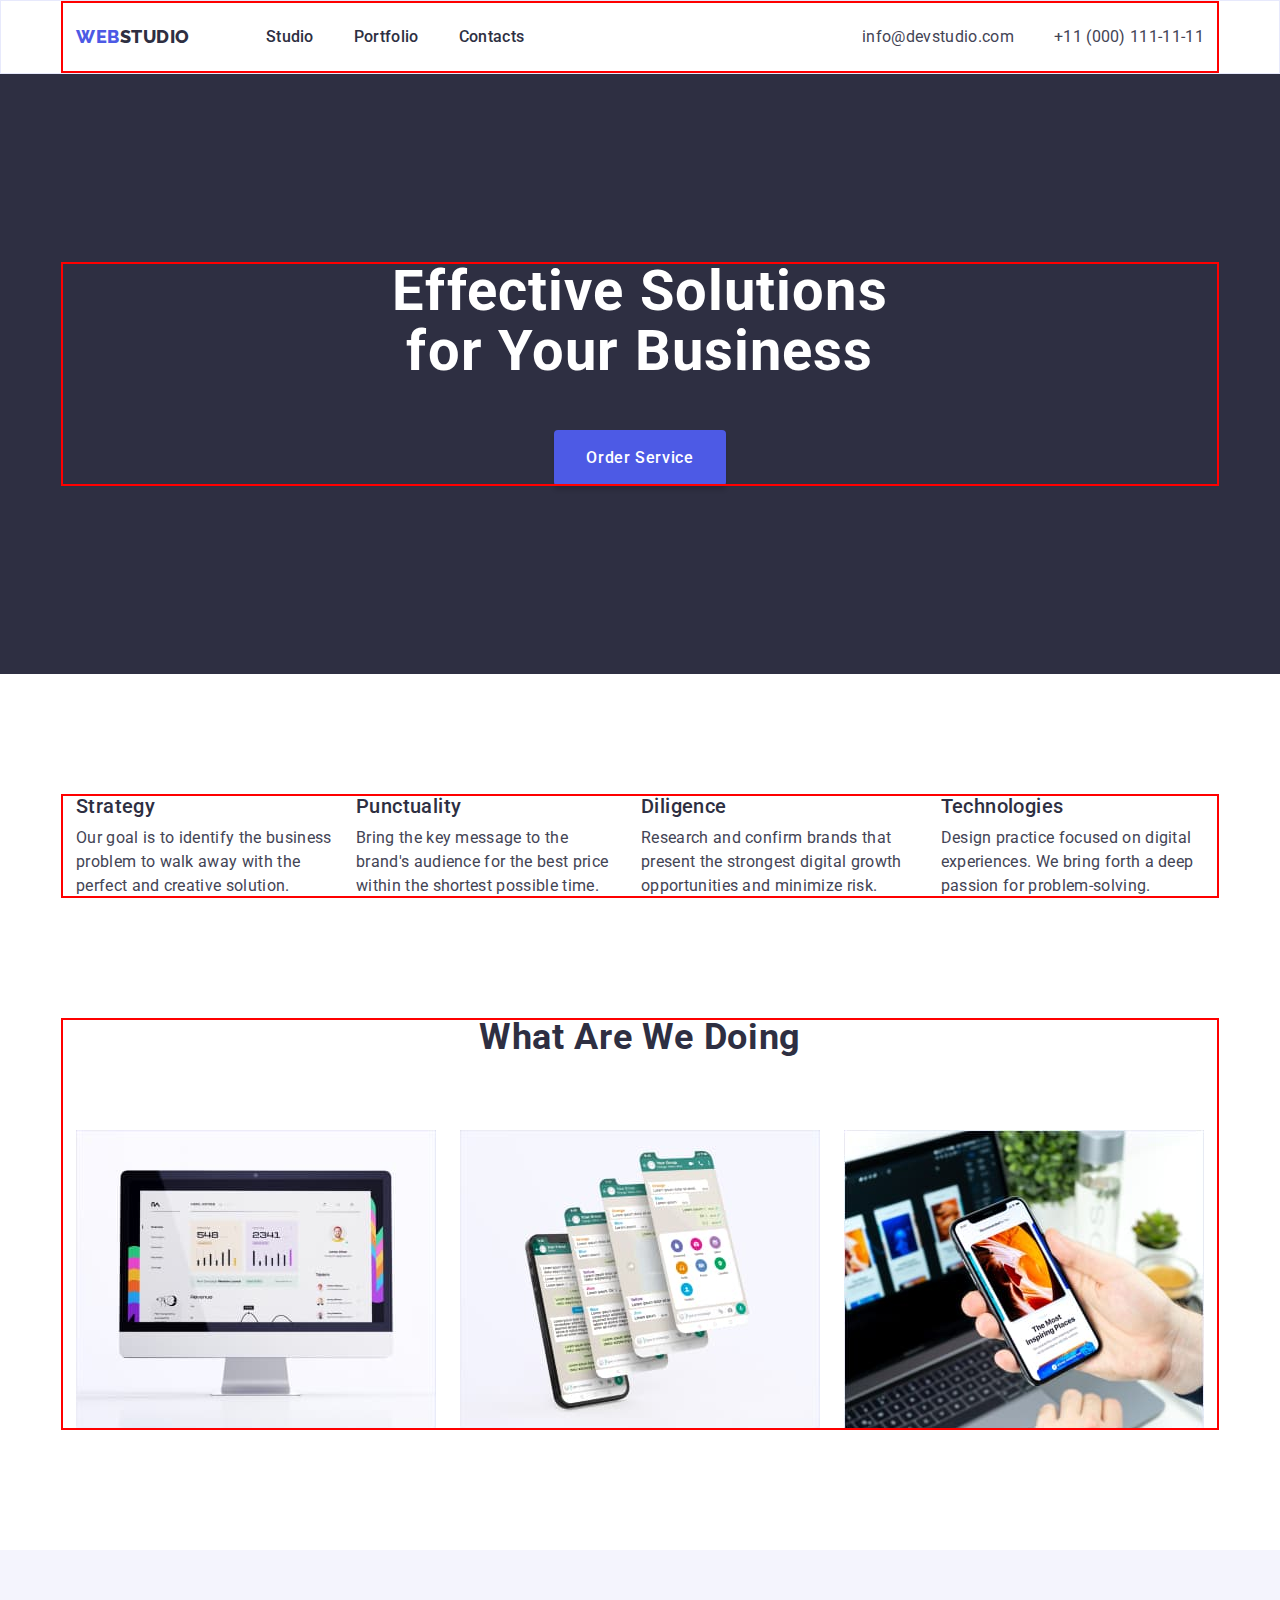
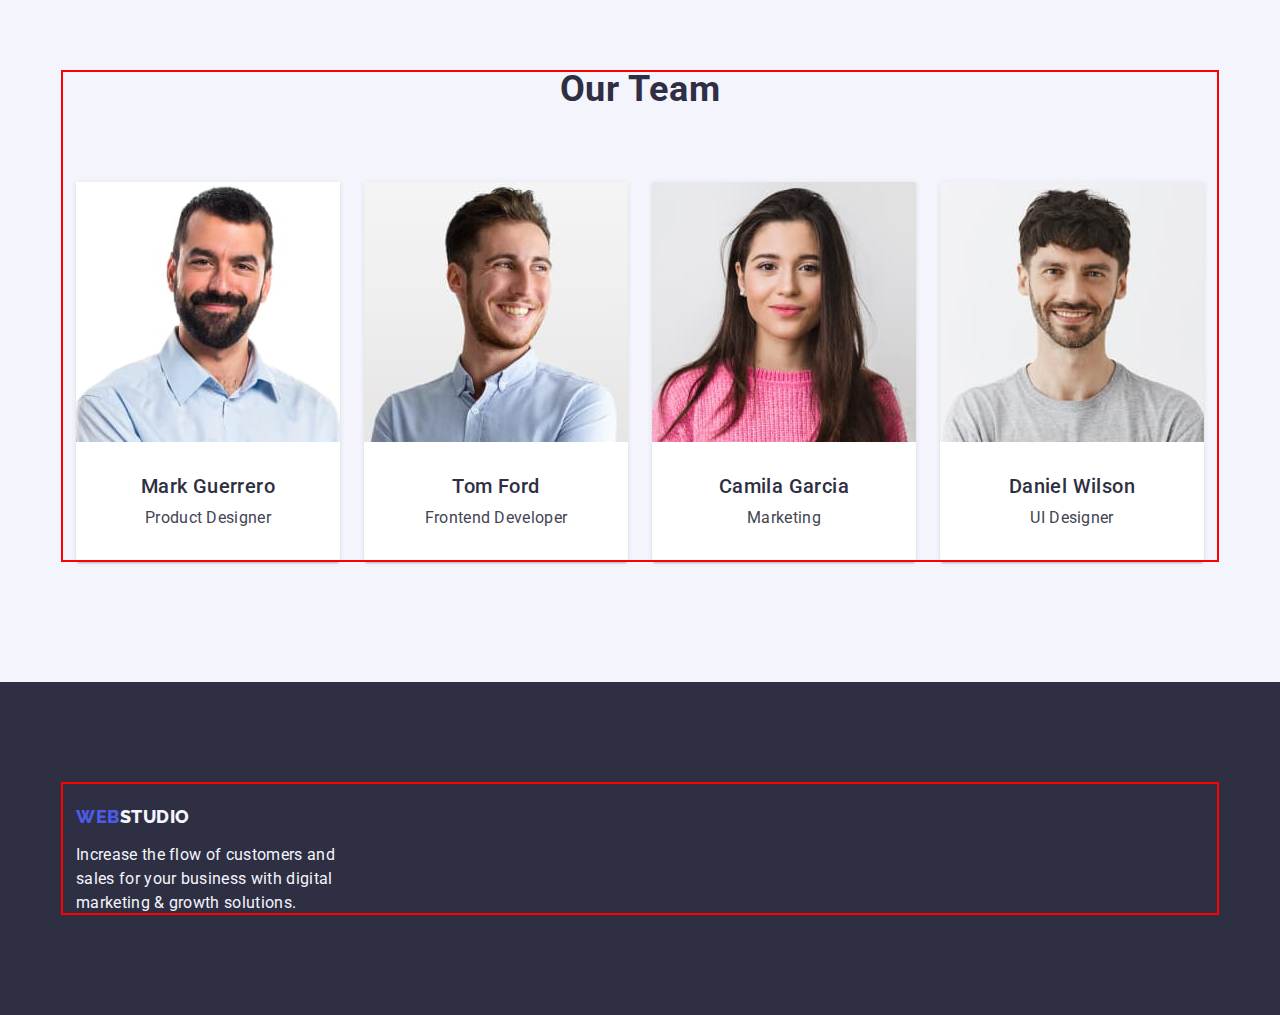
==== commit 6c613438: "Fixed HW v2" ====
--- a/index.html
+++ b/index.html
@@ -12,10 +12,10 @@
       rel="stylesheet"
     />
     <link
-      rel="stylesheet"
       href="
 https://cdn.jsdelivr.net/npm/modern-normalize@2.0.0/modern-normalize.min.css
 "
+      rel="stylesheet"
     />
     <link rel="stylesheet" href="./css/styles.css" />
   </head>
--- a/css/styles.css
+++ b/css/styles.css
@@ -312,6 +312,8 @@
 
 .team-item{
     background-color: #FFFFFF;
+    border-radius: 0px 0px 4px 4px;
+    box-shadow: 0px 2px 1px 0px rgba(46, 47, 66, 0.08), 0px 1px 1px 0px rgba(46, 47, 66, 0.16), 0px 1px 6px 0px rgba(46, 47, 66, 0.08)
 }
 
 
@@ -337,6 +339,8 @@
 
 .team-wraper{
     padding: 32px 16px;
+     
+    
 }
 
 .team-name {
@@ -421,6 +425,7 @@
 .example-item-wrape {
     padding: 32px 16px;
     border: 1px solid var(--cornflower)
+    border-top: none;
 }
 
 .examle-item-topic{
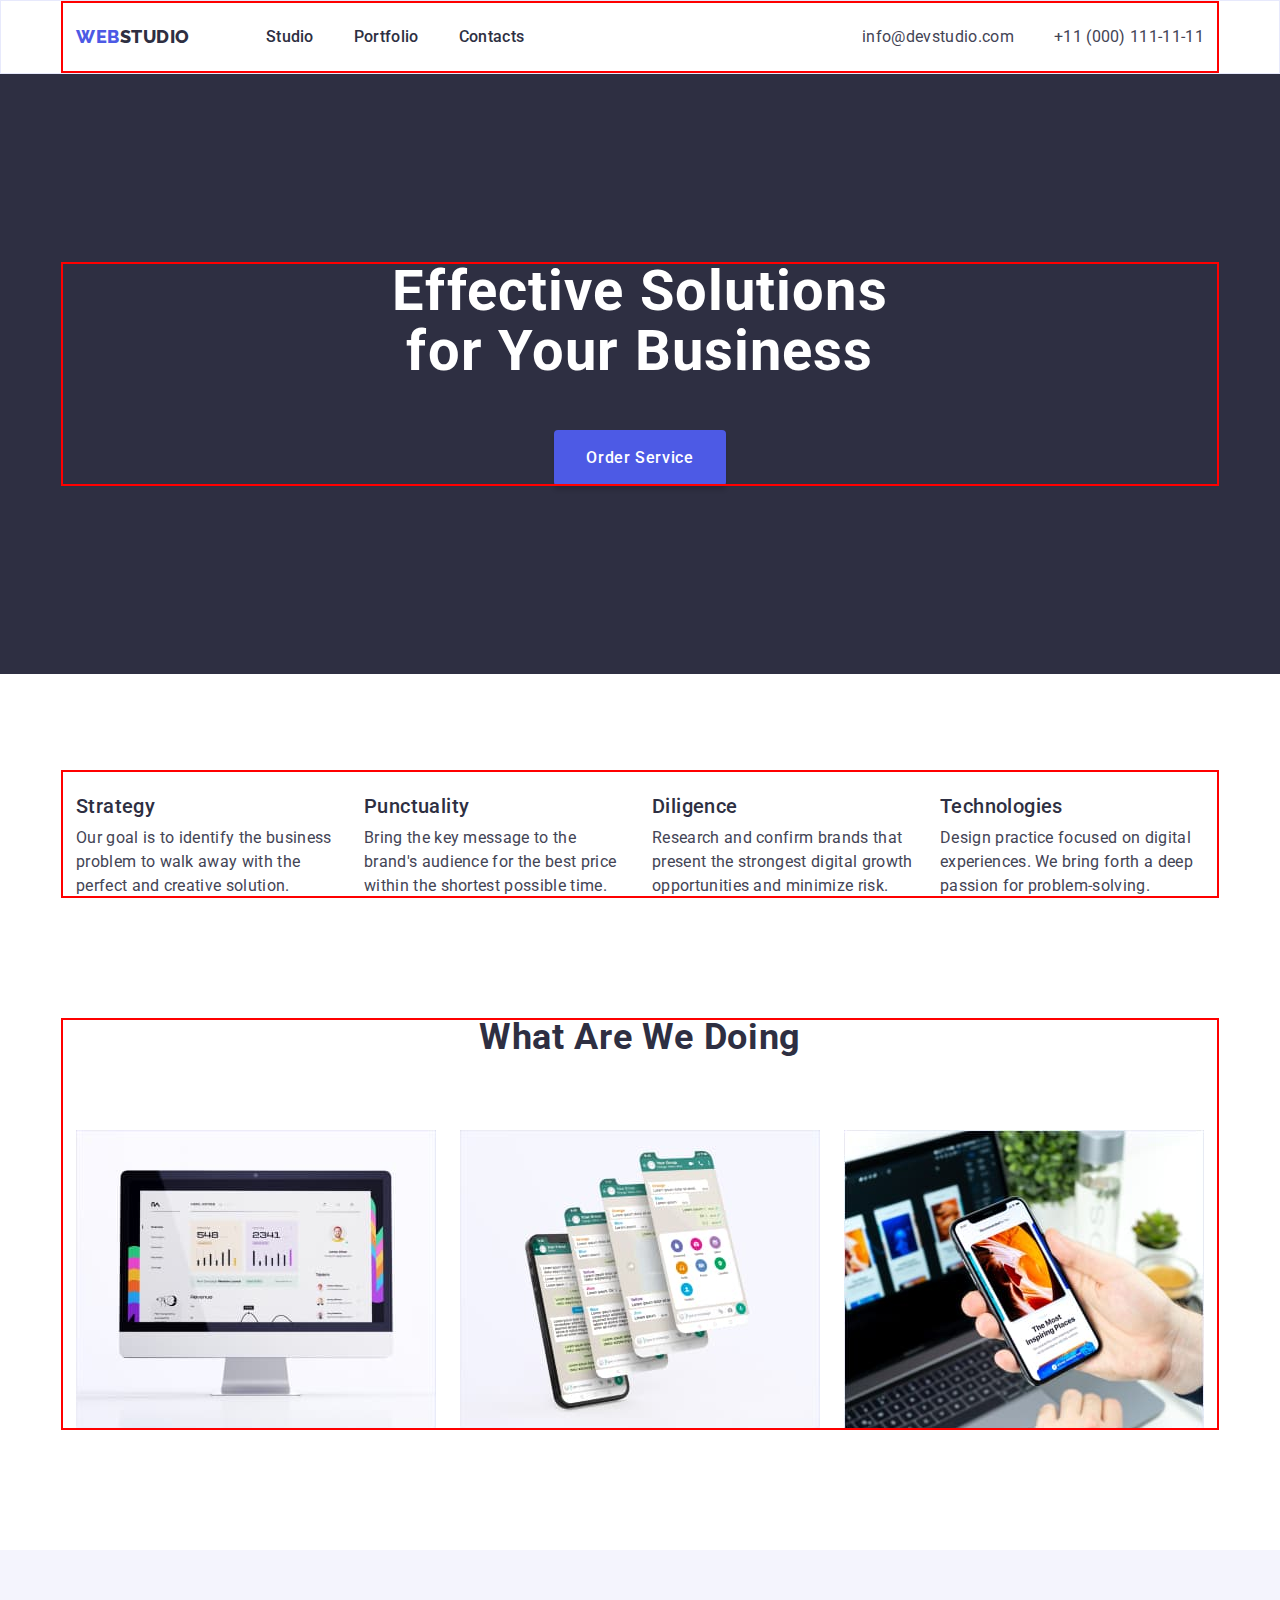
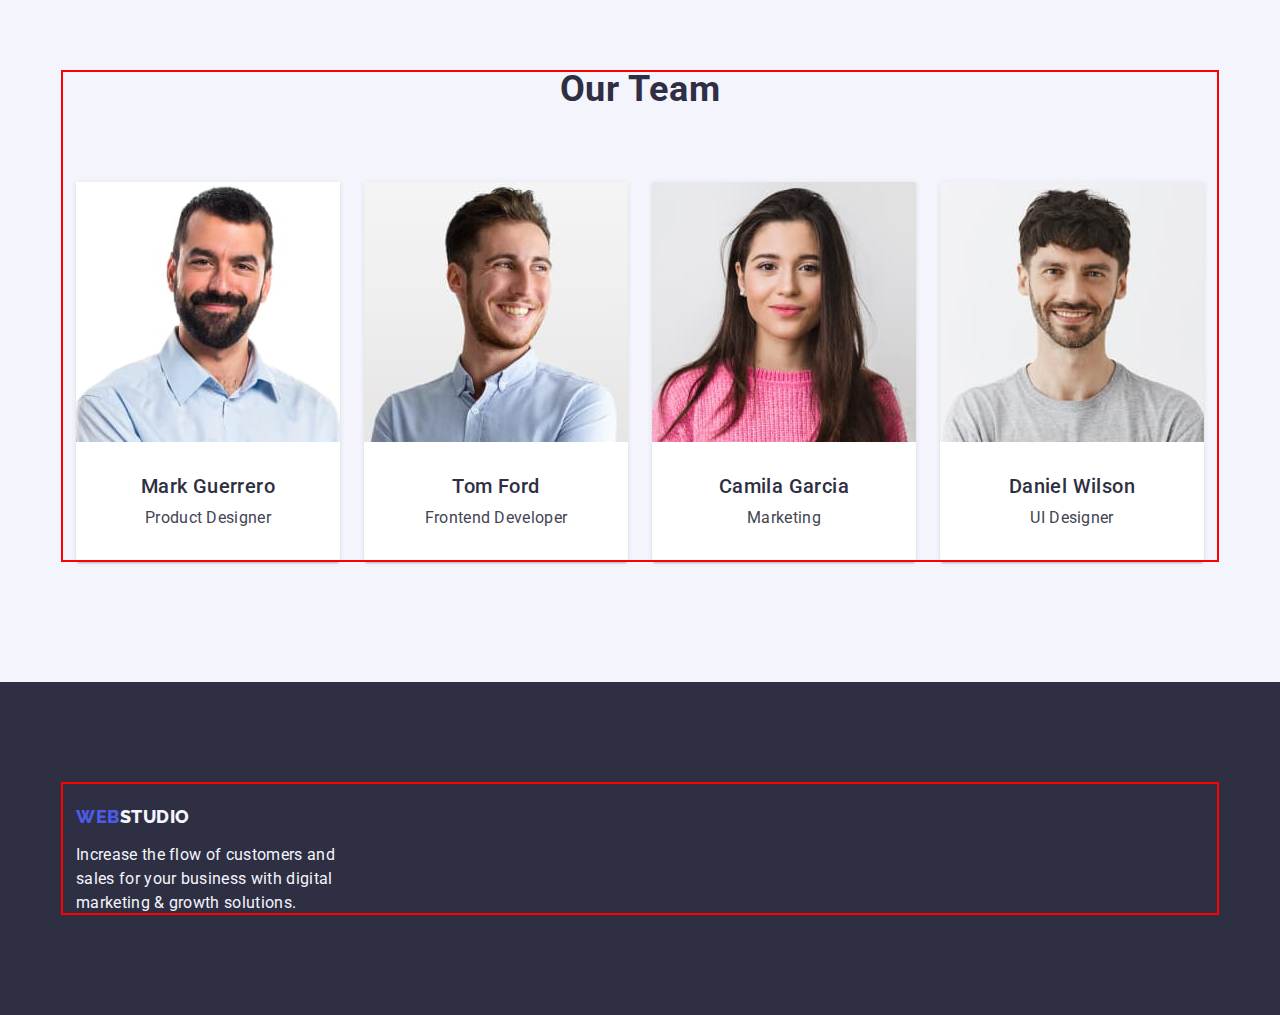
==== commit 00e65eba: "33333" ====
--- a/index.html
+++ b/index.html
@@ -12,9 +12,7 @@
       rel="stylesheet"
     />
     <link
-      href="
-https://cdn.jsdelivr.net/npm/modern-normalize@2.0.0/modern-normalize.min.css
-"
+      href="https://cdn.jsdelivr.net/npm/modern-normalize@2.0.0/modern-normalize.min.css"
       rel="stylesheet"
     />
     <link rel="stylesheet" href="./css/styles.css" />
@@ -137,7 +135,7 @@
       <section class="section-team section values">
         <div class="team container">
           <h2 class="team-topic section-primary-topic">Our Team</h2>
-          <ul class="card-set">
+          <ul class="team-list card-set">
             <li class="team-item card-set-items">
               <img
                 src="./images/our_team/mark_guerrero.jpg"
--- a/css/styles.css
+++ b/css/styles.css
@@ -18,7 +18,7 @@
     /* others */
 
     --btn-border-radsus: 4px;
-    --indend: 24px;
+    --card-set-gap: 24px;
     --items: 4;
 }
 
@@ -101,13 +101,21 @@
 /* flex grid*/
 
 .card-set {
+    padding: 0;
+    margin: 0;
+    list-style: none;
+    
     display: flex;
     flex-wrap: wrap;
-    gap: var(--indent, 24px);
+    margin-left: calc(-1 * var(--card-set-gap));
+    margin-top: calc(-1 * var(--card-set-gap));
 }
 
 .card-set-items{
-    flex-basis: calc((100% - var(--indent, 24px)) * (var(--items, 4) -1) / var(--items, 4));
+    flex-basis: calc(100% / var(--items) - var(--card-set-gap));
+    margin-left: var(--card-set-gap);
+    margin-top: var(--card-set-gap);
+    
 }
 
 
@@ -227,6 +235,7 @@
     background: var(--sekondory-background);
     text-align: center;
     padding: 188px 0;
+
 }
 
 .hero-topic{
@@ -319,8 +328,11 @@
 
 
 .values-list {
-    flex-wrap: nowrap;
-}
+    --items: 4;
+
+}
+
+
 .values-topic {
     margin-bottom: 8px;
 }
@@ -331,6 +343,10 @@
 
 .examples-work-topic{
     margin-bottom: 72px;
+}
+
+.team-list{
+    --items: 4;
 }
 
 .team-topic {
@@ -367,11 +383,11 @@
 }
 
 .logo-footer{
+    display: inline-block;
     color:#f4f4fd;
 }
 
 .indent-footer-logo {
-    display: inline-block;
     padding-bottom: 0;
     margin-bottom: 16px;
 }
@@ -380,18 +396,16 @@
 
 /* ================= PORTFOLIO =====================*/
 .btn-list {
-    --items: 5;
+    display: flex;
     justify-content: center;
-    align-items: center;
+    gap: 24px;
     margin-bottom: 72px;
 }
 
 .btn-menu{
-
     min-width: 69px;
     min-height: 48px;
     padding: 12px 24px;
-
 
     border-radius: var(--btn-border-radsus);
     border: 1px solid var(--cornflower);
@@ -419,13 +433,18 @@
 
 .example-list {
     --items: 3;
-    row-gap: 48px;
+    row-gap: 48px
 }
 
 .example-item-wrape {
     padding: 32px 16px;
-    border: 1px solid var(--cornflower)
+    border: 1px solid #e7e9fc;
     border-top: none;
+    
+}
+
+.example-item {
+    display: inline-block;
 }
 
 .examle-item-topic{
